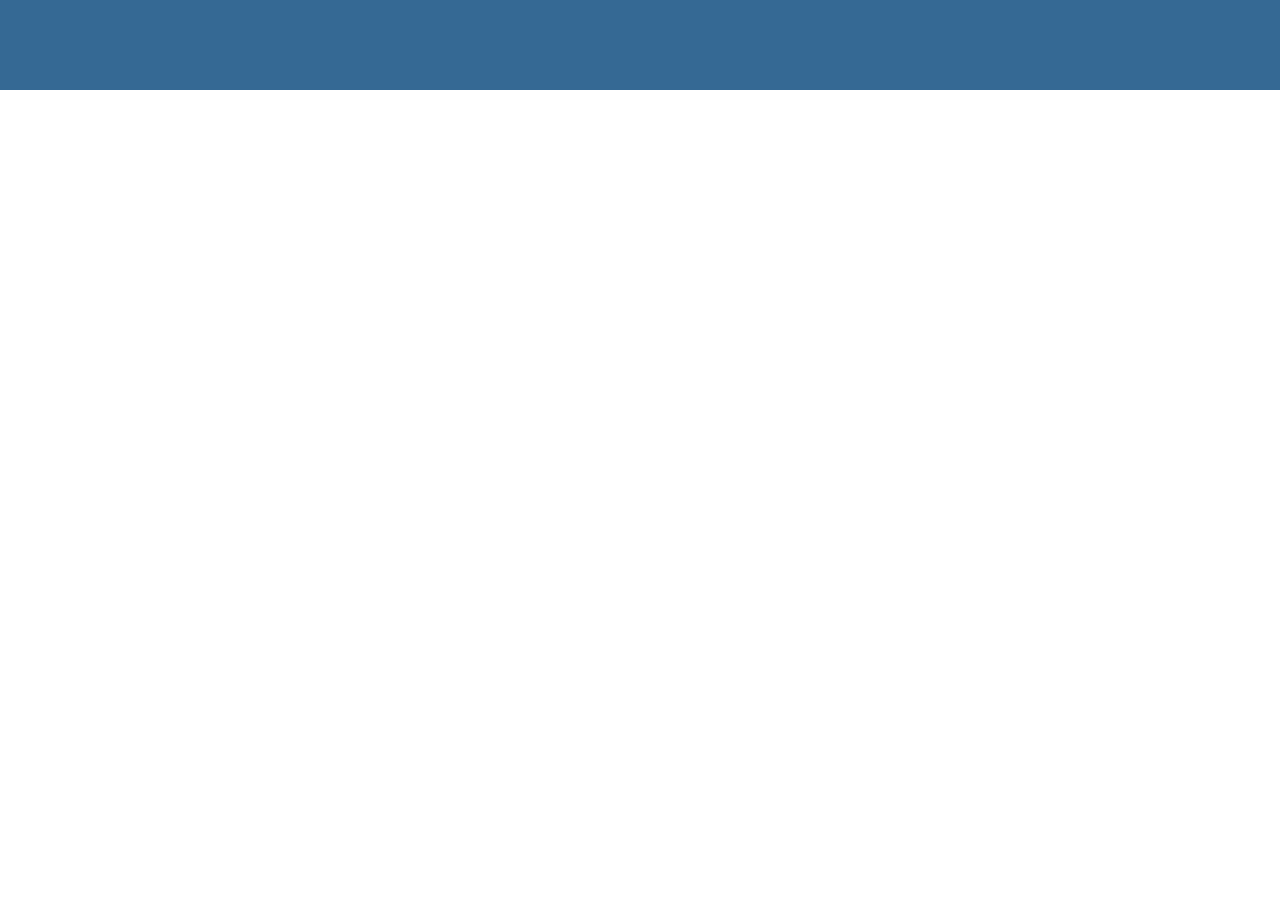
==== Html/Index.html @ 0b14fc8b "first commit" ====
<!DOCTYPE html>
<html lang="pt-br">
<head>
    <meta charset="UTF-8">
    <meta name="viewport" content="width=device-width, initial-scale=1.0">
    <link rel="shortcut icon" href="../Images/pi.png" type="image/x-icon" />
    <link rel="stylesheet" href="../CSS/Index.css">
    <title>ArteMathema</title>
</head>
<header>
    <div class="menu">
        
    </div>
</header>
<main>

</main>
<footer>

</footer>
<body>

    
</body>

<script src="../JS/Index.js"></script>

</html>
---- CSS/Index.css ----
*{
    margin: 0%;
    padding: 0%;
    box-sizing: border-box;
}

:root{
    --cor-Menu:rgb(53, 105, 148);
}

body{
    height: 100vh;
}

header{
    background-color:var(--cor-Menu) ;
    width: 100vw;
    height: 10vh;
}   

.menu{
    display: grid;
    grid-template-columns: 1fr 2fr 1fr;
}
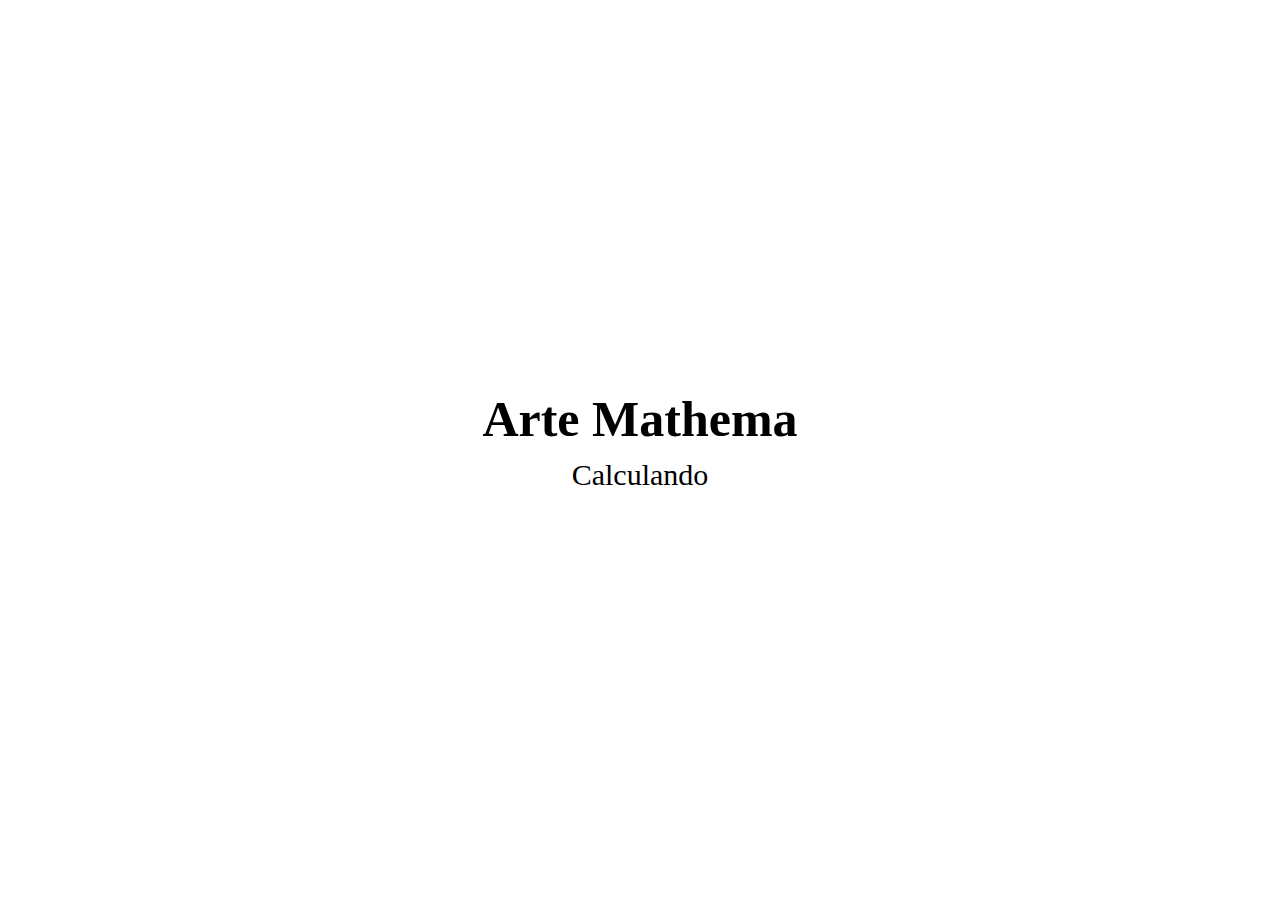
==== commit 4ad071a4: "terminei i e menu all pages" ====
--- a/Html/Index.html
+++ b/Html/Index.html
@@ -1,28 +1,102 @@
 <!DOCTYPE html>
 <html lang="pt-br">
-<head>
-    <meta charset="UTF-8">
-    <meta name="viewport" content="width=device-width, initial-scale=1.0">
-    <link rel="shortcut icon" href="../Images/pi.png" type="image/x-icon" />
-    <link rel="stylesheet" href="../CSS/Index.css">
-    <title>ArteMathema</title>
-</head>
-<header>
-    <div class="menu">
-        
+
+    <head>
+        <meta charset="UTF-8" />
+        <meta name="viewport" content="width=device-width, initial-scale=1.0" />
+        <link rel="shortcut icon" href="../Images/pi.png" type="image/x-icon" />
+        <link rel="stylesheet" href="../CSS/Index.css" />
+        <title>ArteMathema</title>
+    </head>
+    <header>
+        <nav> 
+
+        <section class="titulo">
+            <span>Arte</span>
+            <a href="Index.html"><span class="mathema"> Mathema</a></span>
+        </section>
+
+            <ul>
+                <li class="dropdown">
+                    <a href="#">Aprenda Aqui</a>
+
+                    <div class="dropdown-menu">
+                        <a href="formulas.html">Formulas</a>
+                        <a href="probabilidade.html">Probabiliades</a>
+                        <a href="porcentagem.html">Porcentagem</a>
+                        <a href="funcoes.html">Funções 1° e 2°grau</a>
+                        <a href="estatisticas.html">Estatistica</a>
+                        <a href="figuras.html">Figuras planas</a>
+                    </div>
+
+                </li>
+
+                <li class="dropdown">
+                    <a href>Sobre os Criadores</a>
+
+                    <div class="dropdown-menu">
+                        <a href="">Renato</a>
+                        <a href="">Luan</a>
+                        <a href="">Bokorni</a>
+                    </div>
+
+                </li>
+
+                <li class="dropdown">
+                    <a href>Contate-nos</a>
+
+                    <div class="dropdown-menu">
+                        <a href="=">email</a>
+                        <a href="">telegram</a>
+                        <a href="">Instagram</a>
+                    </div>
+
+                </li>
+            </ul>
+        </nav>
     </div>
-</header>
-<main>
+    </header>
+    <body>
+        <div class="imagemdefundo">
+            <div id="tela-carregamento">
+              
+              <h1>Arte Mathema</h1>
+              <p>Calculando
+                <span class="EscalaBola">
+                  <span class="Bola"></span>
+                  <span class="Bola"></span>
+                  <span class="Bola"></span>
+              </div>
+              </p> 
+          
+            </div>
+            <div id="content" class="hidden">
+          
 
-</main>
-<footer>
+             
+            </div>
 
-</footer>
-<body>
+            <main>
+                <section id="bunner">
+                    <div id="imagensFamosos">
+                      <div class="imagensF"><img src="../Images/download.jpeg" alt=""> <p> Arquimedes</p></div>
+                      <div class="imagensF"><img src="../Images/download (1).jpeg" alt=""><p>Leonard Euler</p></p></div>
+                      <div class="imagensF"><img src="../Images/download (2).jpeg" alt=""><p>Isaac Newton</p></div>
+                      <div class="imagensF"><img src="../Images/download (3).jpeg" alt=""><p>Pythagoras</p></div>
+                    </div>
+                  </section>
 
+            </main>
     
-</body>
 
-<script src="../JS/Index.js"></script>
+            <footer>
+                      <p>Copyright &copy; 2023 ArteMathema</p>
+            </footer>
+
+
+    </body>
+
+
+    <script src="../JS/Index.js"></script>
 
 </html>--- a/CSS/Index.css
+++ b/CSS/Index.css
@@ -1,24 +1,210 @@
 *{
-    margin: 0%;
-    padding: 0%;
+    margin: 0;
+    padding: 0;
     box-sizing: border-box;
 }
 
-:root{
-    --cor-Menu:rgb(53, 105, 148);
-}
-
-body{
-    height: 100vh;
-}
-
-header{
-    background-color:var(--cor-Menu) ;
+/*Menu Dropdown*/
+
+nav{
+    display: flex;
+    justify-content: space-between;
+    align-items: center;
+    padding: 10px;
+    box-shadow: 0 0 3px rgb(0, 0, 0);
+  }
+
+  nav ul {
+    margin-inline-start: 300px;    
+  }
+
+  nav ul li {
+    display: inline;
+    border-radius: 5px;
+    transition: all 1s;
+  }
+  
+  nav li a {
+    display: inline-block;
+    color: rgb(0, 0, 0);
+    font-size: 15px;
+    text-decoration: none;
+    padding: 10px;
+  }
+  
+  nav li:hover {
+    display: inline-block;
+    transition: all 1s;
+    box-shadow: 0 0 4px white;
+  }
+  
+  nav li a:hover {
+    padding: 10px;
+    transition: all 0.7s; 
+    border-radius: 5px;
+    background-color: rgba(0, 0, 0, 0.678);
+    color: white;
+  }
+ 
+  .dropdown-menu {
+    position: absolute;
+    box-shadow: 0 0 2px #ffffff;
+    display: none;
+    z-index: 1000;
+  }
+  
+  .dropdown-menu a {
+    transition: all 0.5s;
+    display: block;
+    color: rgb(0, 0, 0);
+    background-color: #ffffff; 
+  }
+  
+  .dropdown:hover .dropdown-menu {
+    display: block;
+  }
+
+  /*titulo*/
+
+  .titulo{
+    flex: 1;
+    display: flex;
+    justify-content: center;
+    align-items: center;
+    flex-direction: column;
+    font-size: 25px;
+  }
+
+  .titulo a{
+    color: black;
+    text-decoration: none;
+  }
+
+  .titulo .mathema{
+    margin-left: 100px;
+  }
+
+  /*tela de carregamento*/
+
+  #tela-carregamento {
+    position: fixed;
+    top: 0;
+    left: 0;
+    width: 100%;
+    height: 100%;
+    background-color: #fff;
+    display: flex;
+    flex-direction: column;
+    align-items: center;
+    justify-content: center;
+    z-index: 9999;
+  }
+  
+  #tela-carregamento h1 {
+    font-size: 50px;
+    font-weight: bold;
+  }
+  
+  #tela-carregamento p {
+    font-size: 30px;
+    margin-top: 10px;
+  }
+  #tela-carregamento p .span1{
+    transition-delay: 250ms;
+    transition-property: scale 10px;
+  }
+
+  .EscalaBola {
+    display: flex;
+    align-items: center;
+    justify-content: center;
+}
+
+.EscalaBola .Bola {
+    width: 7.5px;
+    height: 7.5px;
+    border-radius: 100%;
+    background-color: #000;
+    margin: 5px;
+    transform: scale(0);
+    transition: transform 2s ease-in-out;
+}
+
+.EscalaBola .Bola:nth-child(1) {
+    animation: scaleAnimation 2s 0s infinite;
+}
+
+.EscalaBola .Bola:nth-child(2) {
+    animation: scaleAnimation 2s 0.5s infinite;
+}
+
+.EscalaBola .Bola:nth-child(3) {
+    animation: scaleAnimation 2s 1s infinite;
+}
+
+@keyframes scaleAnimation {
+    0% {
+        transform: scale(0);
+    }
+    50% {
+        transform: scale(1);
+    }
+    100% {
+        transform: scale(0);
+    }
+}
+  
+  .sinal {
+    display: inline-block;
+    font-size: 48px;
+    animation: girar 2s linear infinite;
+  }
+  
+  @keyframes girar {
+    0% {
+      transform: rotate(0deg);
+    }
+    100% {
+      transform: rotate(360deg);
+    }
+  } 
+
+  /*footer*/
+
+  footer {
+    position: fixed;
+    background-color: #333;
+    padding: 20px;
+    text-align: center;
+    bottom: 0;
     width: 100vw;
-    height: 10vh;
-}   
-
-.menu{
-    display: grid;
-    grid-template-columns: 1fr 2fr 1fr;
-}+  }
+
+  footer p{
+    text-decoration: none;
+  }
+
+  /*iamgem pais matematica*/
+  
+  #imagensFamosos{
+    margin-top: 100px;
+    display: flex;
+    justify-content: space-evenly;  
+    align-items: center
+  }
+  
+  .imagensF img{
+    height: 300px;
+    width: 300px;
+    border-radius: 500px;
+    border: 2px solid rgba(0, 0, 0, 0.199);
+  }
+  
+  .imagensF{
+    text-align: center;
+  }
+  
+  .bx-math{
+    font-size: 90px;
+    color: rgba(0, 0, 0, 0.199);
+  }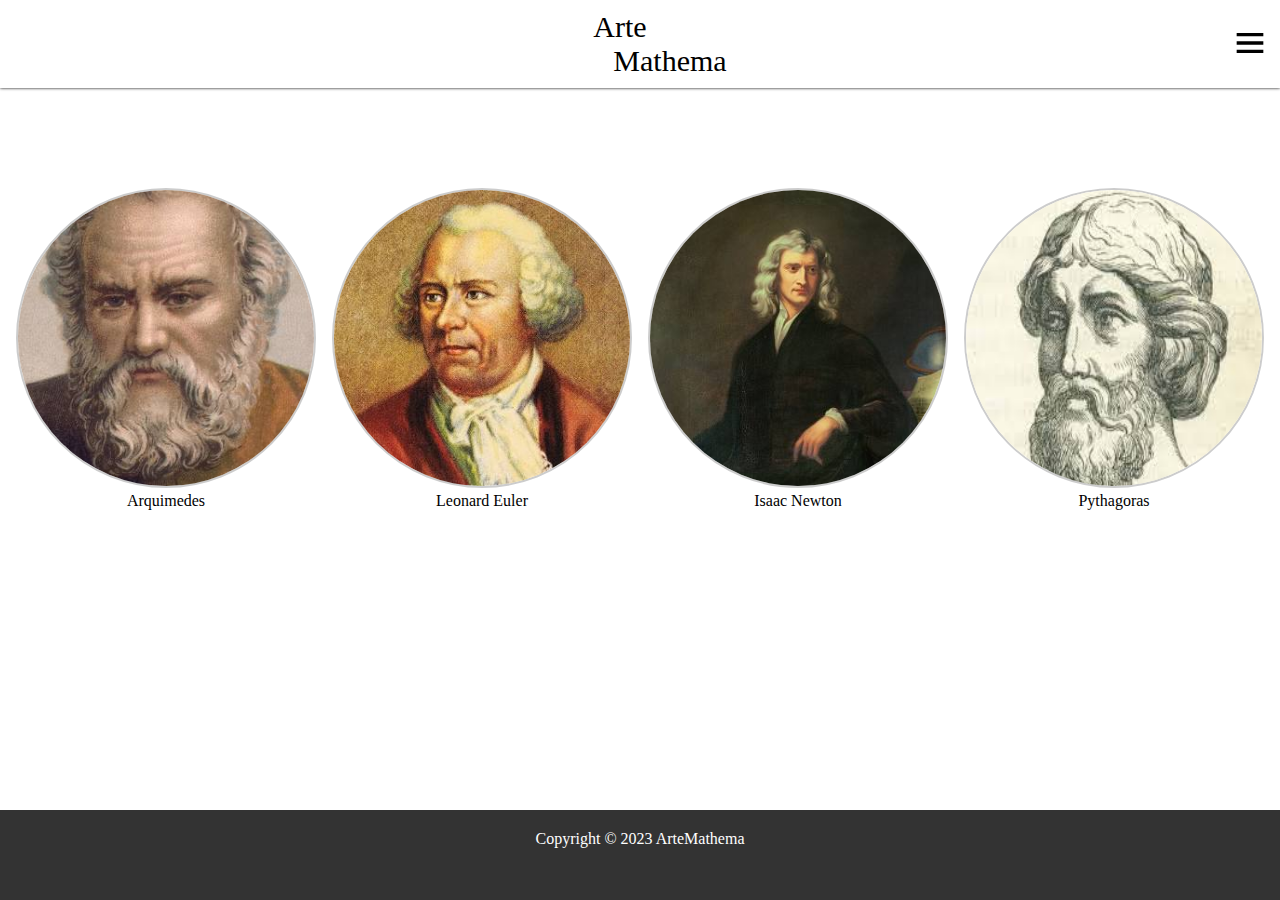
==== commit d4da4465: "novo menu, responsividade" ====
--- a/Html/Index.html
+++ b/Html/Index.html
@@ -8,55 +8,43 @@
         <link rel="stylesheet" href="../CSS/Index.css" />
         <title>ArteMathema</title>
     </head>
+    <body>
     <header>
         <nav> 
 
         <section class="titulo">
-            <span>Arte</span>
-            <a href="Index.html"><span class="mathema"> Mathema</a></span>
+            <a href="Index.html"><span>Arte</span></a>
+            <a href="Index.html"><span class="mathema"> Mathema</span></a>
         </section>
 
-            <ul>
-                <li class="dropdown">
-                    <a href="#">Aprenda Aqui</a>
+        <button id="open-menu"><svg xmlns="http://www.w3.org/2000/svg" width="40" height="40" viewBox="0 0 24 24" style="fill: rgb(0, 0, 0);"><path d="M4 6h16v2H4zm0 5h16v2H4zm0 5h16v2H4z"></path></svg></button>
 
-                    <div class="dropdown-menu">
-                        <a href="formulas.html">Formulas</a>
-                        <a href="probabilidade.html">Probabiliades</a>
-                        <a href="porcentagem.html">Porcentagem</a>
-                        <a href="funcoes.html">Funções 1° e 2°grau</a>
-                        <a href="estatisticas.html">Estatistica</a>
-                        <a href="figuras.html">Figuras planas</a>
-                    </div>
+        <div id="overlay">
+            <div class="menu">
+              <a href="#">Home</a>
+              <a href="#">Sobre</a>
+              <a href="#">Contato</a>
+            </div>
 
-                </li>
+            <div class="Ccontent">
+                <a class="C-Titulo"  href="#">Conteúdos</a>
+                <ul class="overlay-content">
+                  <li><a href="../Html/estatisticas.html">estatisticas</a></li>
+                  <li><a href="../Html/figuras.html">figuras</a></li>
+                  <li><a href="../Html/formulas.html">formulas</a></li>
+                  <li><a href="../Html/funcoes.html">funçoes</a></li>
+                  <li><a href="../Html/porcentagem.html">porcentagem</a></li>
+                  <li><a href="../Html/probabilidade.html">probabilidade</a></li>
+                </ul>
+            </div>
+            
+        </div>
+          
 
-                <li class="dropdown">
-                    <a href>Sobre os Criadores</a>
+        </nav>
 
-                    <div class="dropdown-menu">
-                        <a href="">Renato</a>
-                        <a href="">Luan</a>
-                        <a href="">Bokorni</a>
-                    </div>
-
-                </li>
-
-                <li class="dropdown">
-                    <a href>Contate-nos</a>
-
-                    <div class="dropdown-menu">
-                        <a href="=">email</a>
-                        <a href="">telegram</a>
-                        <a href="">Instagram</a>
-                    </div>
-
-                </li>
-            </ul>
-        </nav>
-    </div>
     </header>
-    <body>
+  
         <div class="imagemdefundo">
             <div id="tela-carregamento">
               
@@ -66,21 +54,18 @@
                   <span class="Bola"></span>
                   <span class="Bola"></span>
                   <span class="Bola"></span>
-              </div>
+                </span>
               </p> 
-          
-            </div>
-            <div id="content" class="hidden">
-          
+          </div>
+          </div>
 
-             
-            </div>
+            <div id="content" class="hidden"></div>
 
             <main>
                 <section id="bunner">
                     <div id="imagensFamosos">
                       <div class="imagensF"><img src="../Images/download.jpeg" alt=""> <p> Arquimedes</p></div>
-                      <div class="imagensF"><img src="../Images/download (1).jpeg" alt=""><p>Leonard Euler</p></p></div>
+                      <div class="imagensF"><img src="../Images/download (1).jpeg" alt=""><p>Leonard Euler</p></div>
                       <div class="imagensF"><img src="../Images/download (2).jpeg" alt=""><p>Isaac Newton</p></div>
                       <div class="imagensF"><img src="../Images/download (3).jpeg" alt=""><p>Pythagoras</p></div>
                     </div>
--- a/CSS/Index.css
+++ b/CSS/Index.css
@@ -4,7 +4,7 @@
     box-sizing: border-box;
 }
 
-/*Menu Dropdown*/
+/*Menu overlay-content*/
 
 nav{
     display: flex;
@@ -14,55 +14,78 @@
     box-shadow: 0 0 3px rgb(0, 0, 0);
   }
 
-  nav ul {
-    margin-inline-start: 300px;    
-  }
-
-  nav ul li {
-    display: inline;
-    border-radius: 5px;
-    transition: all 1s;
-  }
-  
-  nav li a {
-    display: inline-block;
+  #open-menu{
+    background-color: transparent;
+    border: none;
+  }
+
+  #overlay {
+    display: grid;
+    position: fixed;
+    width: 100vw;
+    height: 90vh;
+    display: none;
+    top: 0;
+    left: 0;
+    backdrop-filter: blur(5px);
+  }
+  
+  .menu {
+    width: 100vw;
+    height: 100vh;
+    background-color: rgba(255, 255, 255, 0.644);
+    display: flex;
+    flex-direction: column;
+    justify-content: center;
+    align-items: center;
+  }
+  
+  .menu a {
+    text-decoration: none;
     color: rgb(0, 0, 0);
-    font-size: 15px;
-    text-decoration: none;
+    font-size: 16px;
     padding: 10px;
   }
   
-  nav li:hover {
-    display: inline-block;
-    transition: all 1s;
-    box-shadow: 0 0 4px white;
-  }
-  
-  nav li a:hover {
+  .Ccontent {
+    background-color: rgba(255, 255, 255, 0.644);
+    display: flex;
+    flex-direction: column;
+    justify-content: center;
+    align-items: center;
+    width: 100%;
+    height: 100vh;
+    border-bottom: 1px solid #000000;
+  }
+  
+  .C-Titulo, .menu a{
+    color: #000;
+    font-size: 20px;
+    text-decoration: none;
+  }
+
+  .overlay-content {
+    display: flex;
+    justify-content: center;
+    align-items: center;
+    flex-direction: column;
+    margin-top: 10px;
+    position: relative;
+    width: 100%;
     padding: 10px;
-    transition: all 0.7s; 
-    border-radius: 5px;
-    background-color: rgba(0, 0, 0, 0.678);
-    color: white;
-  }
- 
-  .dropdown-menu {
-    position: absolute;
-    box-shadow: 0 0 2px #ffffff;
-    display: none;
-    z-index: 1000;
-  }
-  
-  .dropdown-menu a {
-    transition: all 0.5s;
-    display: block;
-    color: rgb(0, 0, 0);
-    background-color: #ffffff; 
-  }
-  
-  .dropdown:hover .dropdown-menu {
-    display: block;
-  }
+  }
+
+  .overlay-content a{
+    font-size: 20px;
+    text-decoration: none;
+    color: black;
+  }
+
+  .overlay-content li{
+    padding: 5px;
+    list-style: none;
+  }
+  
 
   /*titulo*/
 
@@ -72,7 +95,7 @@
     justify-content: center;
     align-items: center;
     flex-direction: column;
-    font-size: 25px;
+    font-size: 30px;
   }
 
   .titulo a{
@@ -177,11 +200,13 @@
     padding: 20px;
     text-align: center;
     bottom: 0;
+    height: 10vh;
     width: 100vw;
   }
 
   footer p{
     text-decoration: none;
+    color: #fff;
   }
 
   /*iamgem pais matematica*/
@@ -189,6 +214,7 @@
   #imagensFamosos{
     margin-top: 100px;
     display: flex;
+    flex-wrap:wrap;
     justify-content: space-evenly;  
     align-items: center
   }
@@ -203,8 +229,3 @@
   .imagensF{
     text-align: center;
   }
-  
-  .bx-math{
-    font-size: 90px;
-    color: rgba(0, 0, 0, 0.199);
-  }